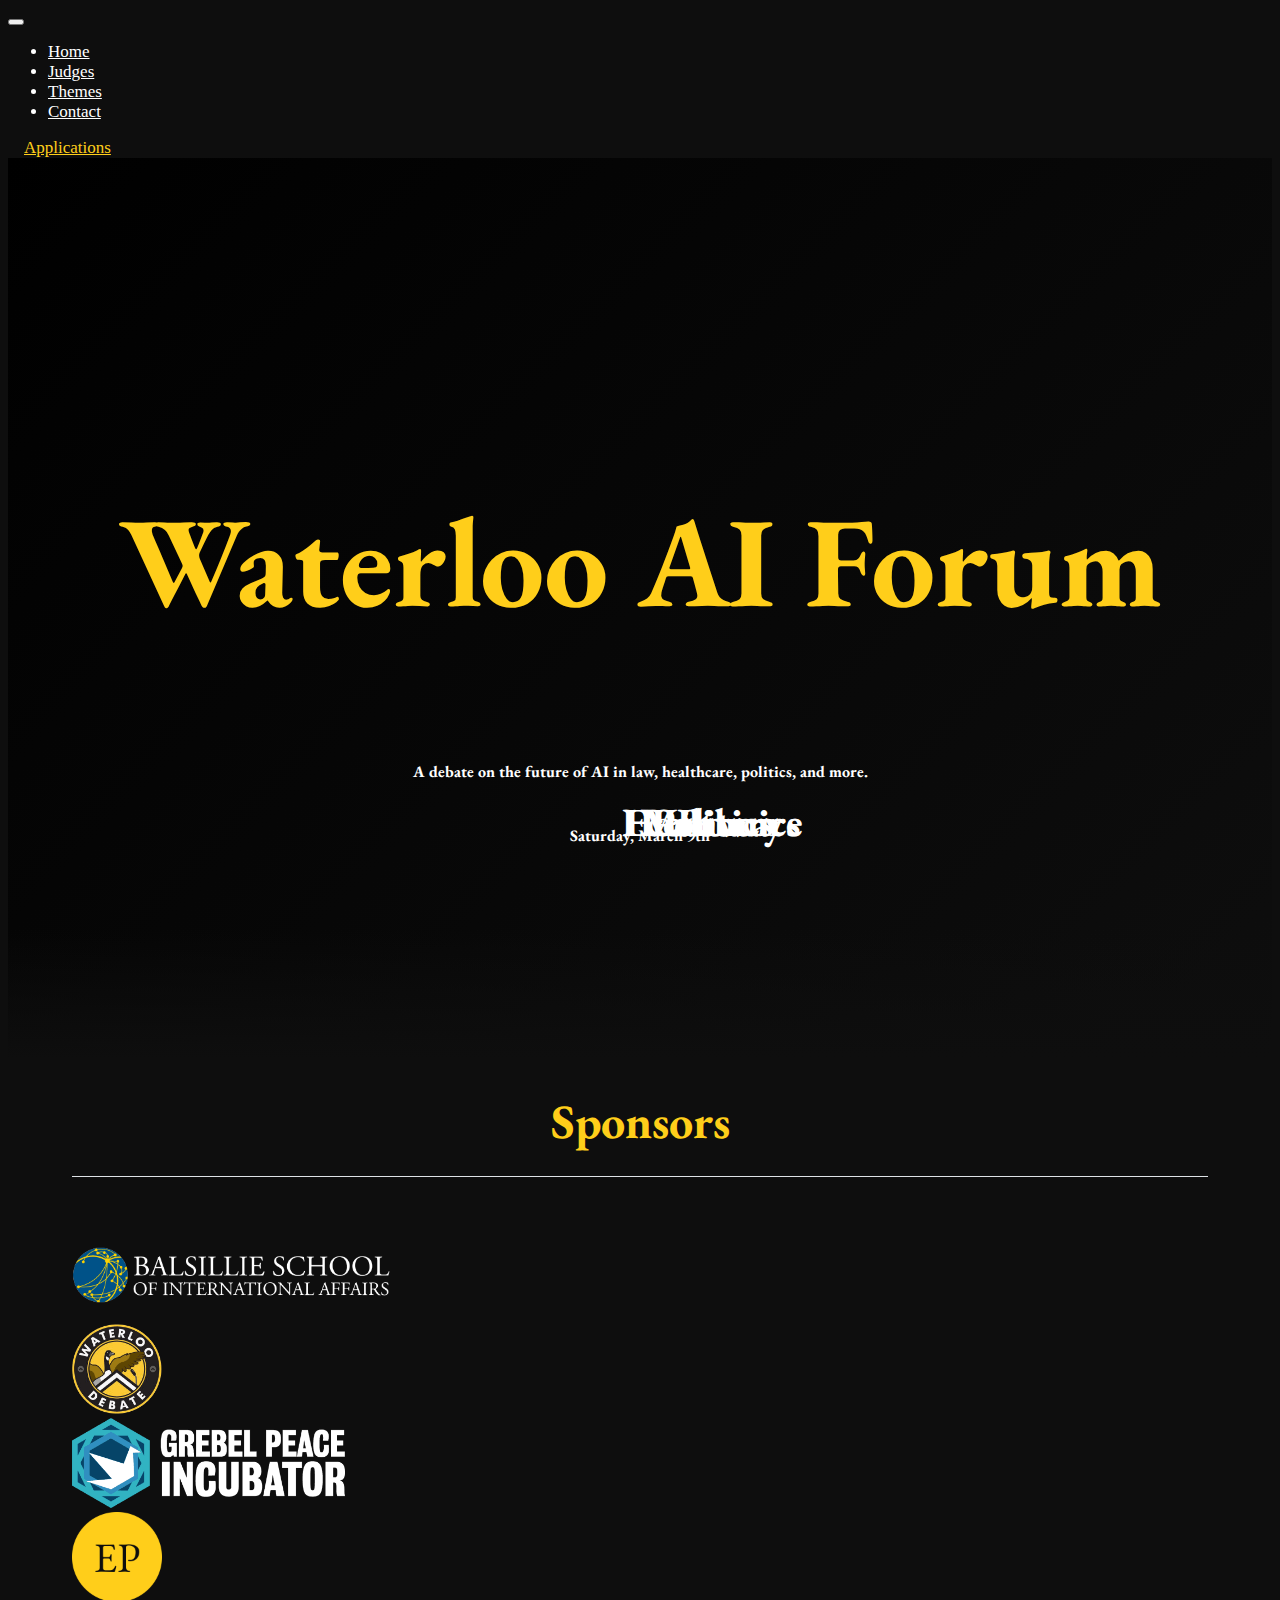
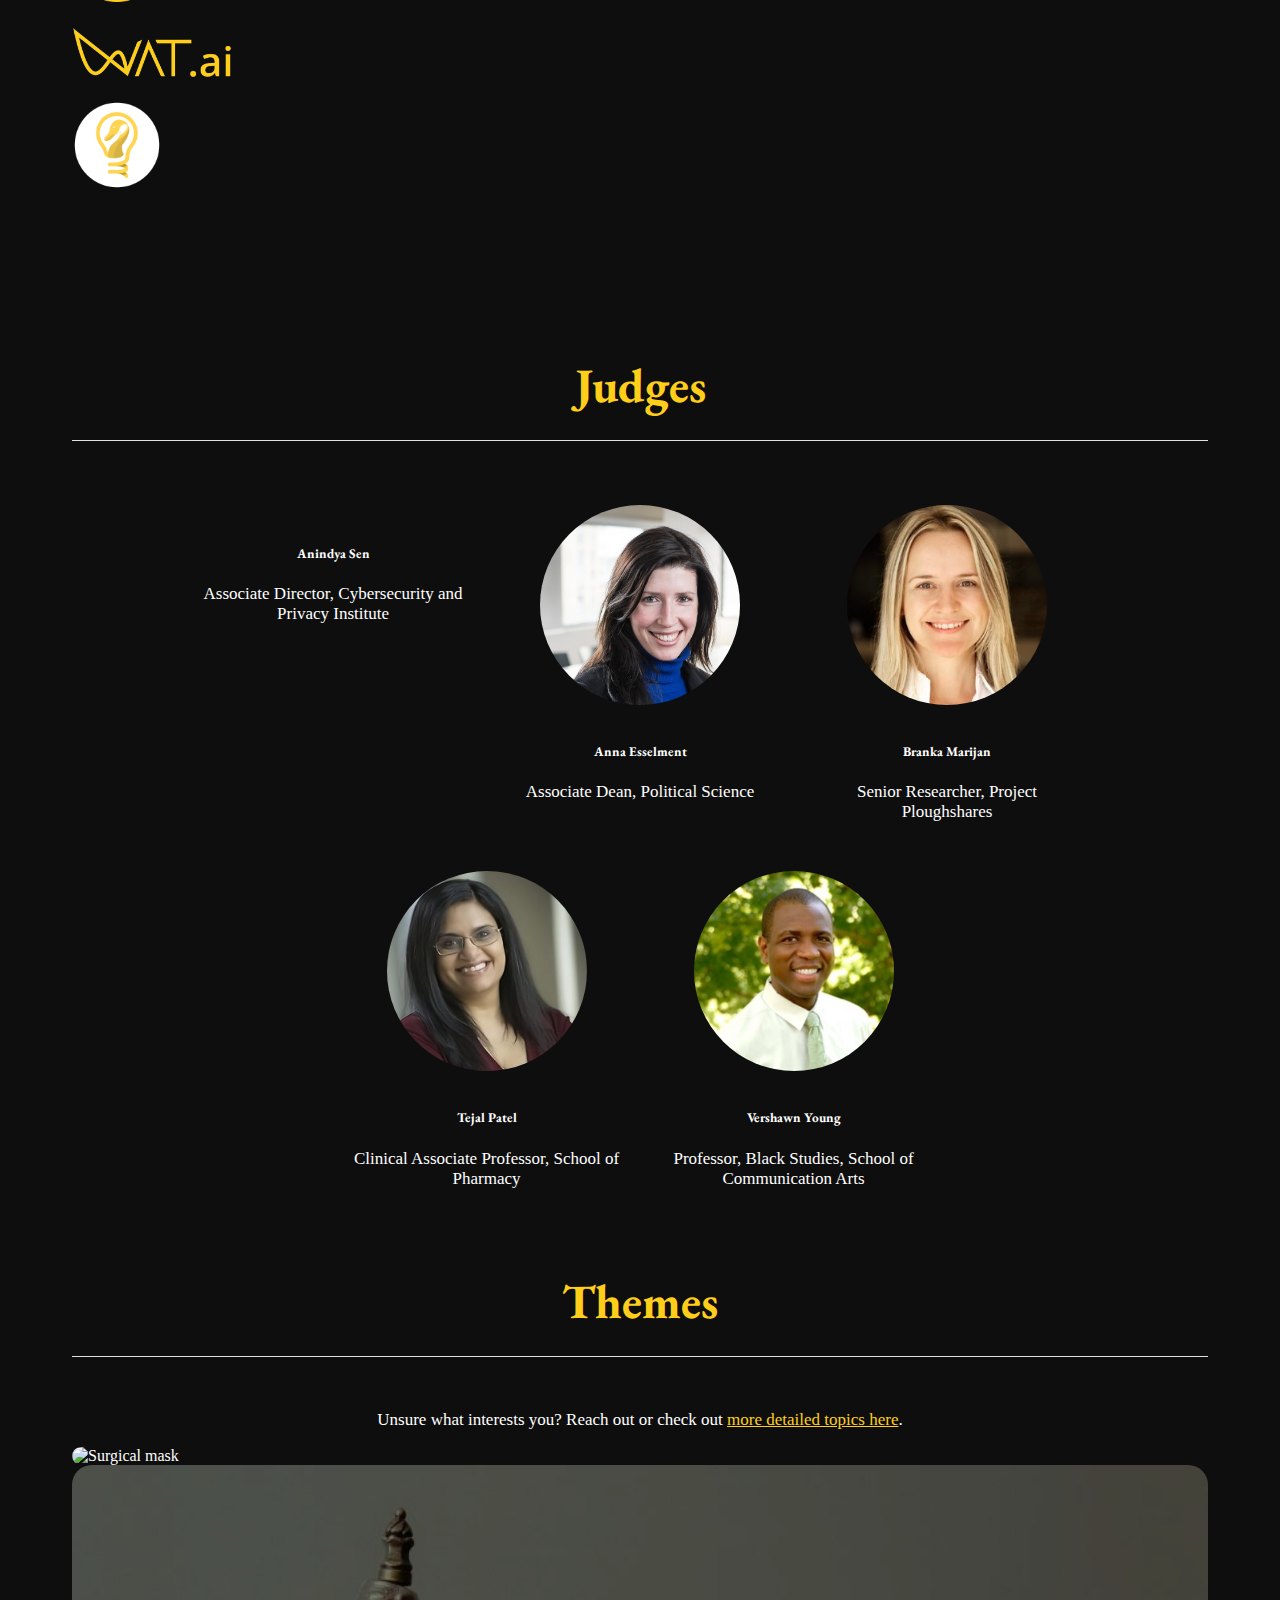
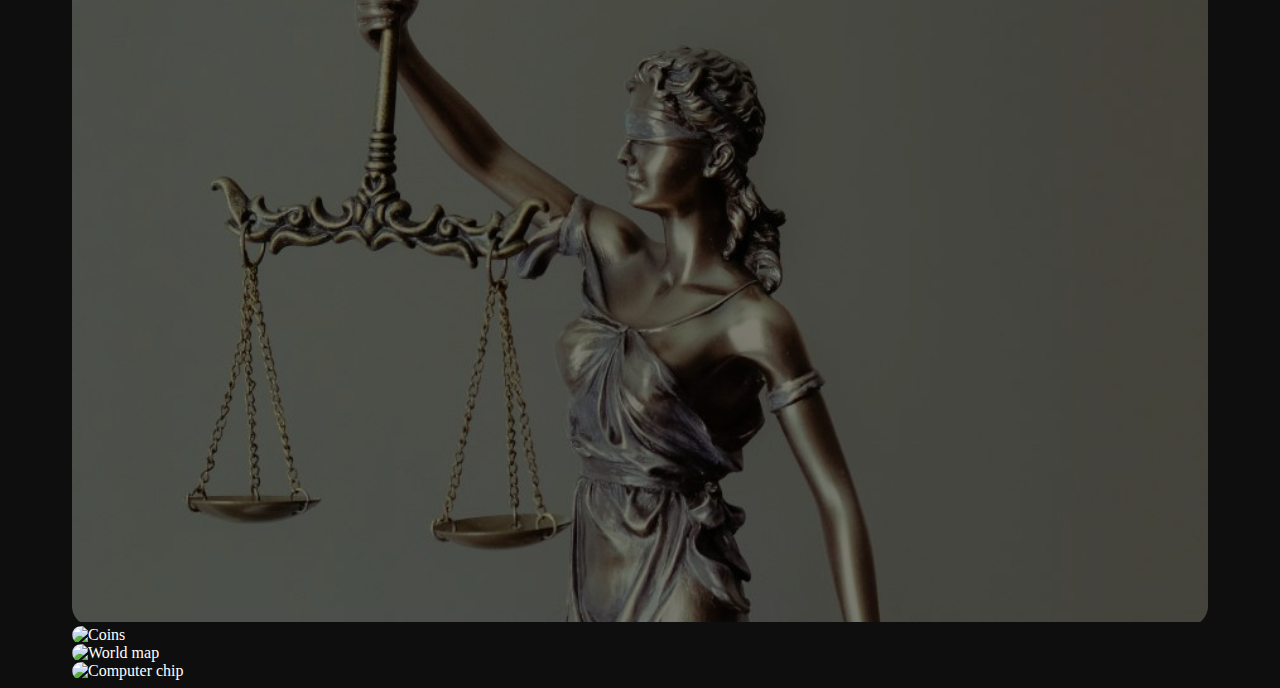
==== waterloo-ai-forum/index.html @ e2ead092 "Waterloo AI Forum description page" ====
<!DOCTYPE html>
<html lang="en">
<head>
    <!-- Meta tags for accessibility -->
    <meta charset="UTF-8">
    <meta name="viewport" content="width=device-width, initial-scale=1.0">

    <title>Waterloo AI Forum | Effective Policy</title>
    <link rel="icon" href="/assets/img/favicon.png" type="image/png">

    <!-- CSS Styling -->
    <link rel="stylesheet" href="https://fonts.googleapis.com/css?family=EB+Garamond">
    <link href="https://cdn.jsdelivr.net/npm/bootstrap@5.3.2/dist/css/bootstrap.min.css" rel="stylesheet" integrity="sha384-T3c6CoIi6uLrA9TneNEoa7RxnatzjcDSCmG1MXxSR1GAsXEV/Dwwykc2MPK8M2HN" crossorigin="anonymous">
    <link rel="stylesheet" href="/assets/css/index.css">

    <style>
      .sponsor-item img {
        height: 90px;
        margin-right: 2em;
      }

      section#themes div.card.card-cover {
          cursor: default;
      }
    </style>

</head>

<!-- Google tag (gtag.js) -->
<script async src="https://www.googletagmanager.com/gtag/js?id=G-XW4JV1M5RN"></script>
<script>
  window.dataLayer = window.dataLayer || [];
  function gtag(){dataLayer.push(arguments);}
  gtag('js', new Date());
  gtag('config', 'G-XW4JV1M5RN');
</script>

<body>
    <!-- Navigation bar -->
    <nav class="navbar fixed-top navbar-expand-md">
      <div class="container-fluid">
        <button class="navbar-toggler navbar-dark" type="button" data-bs-toggle="collapse" data-bs-target="#navbarSupportedContent" aria-controls="navbarSupportedContent" aria-expanded="false" aria-label="Toggle navigation">
          <span class="navbar-toggler-icon"></span>
        </button>
        
        <div class="collapse navbar-collapse" id="navbarSupportedContent">
          <ul class="navbar-nav me-auto mb-2 mb-lg-0">
            <li class="nav-item">
              <a class="nav-link active" aria-current="page" href="/">Home</a>
            </li>
            <li class="nav-item">
              <a class="nav-link active" aria-current="page" href="#judges">Judges</a>
            </li>
            <li class="nav-item">
              <a class="nav-link" href="#themes">Themes</a>
            </li>
            <li class="nav-item">
              <a class="nav-link" href="index.html#contact">Contact</a>
            </li>
          </ul>
        </div>

        <div class="d-flex cta-button">
          <a href="https://airtable.com/appXEmxfJCv07xcim/shrdldCR9YzgxD0No" target="_blank" class="btn btn-accent-custom">Applications</a>
        </div>
      </div>
    </nav>

    <section id="splash">
        <div class="container-fluid" style="flex-direction:column;">
          <h1 style="margin-top:1em;">Waterloo AI Forum</h1>
          <h4>A debate on the future of AI in law, healthcare, politics, and more.</h4>
          <h4>Saturday, March 9th</h4>
        </div>                        
    </section>

    <section id="sponsors" style="margin-bottom:10em;">
      <div class="container-fluid d-flex flex-column">
        <h1>Sponsors</h1>
        <div class="d-flex flex-wrap justify-content-center">
          <div class="sponsor-item">
            <img src="img/balsillieschool.png" alt="Balsillie School of International Affairs">
          </div>

          <div class="sponsor-item">
            <img src="img/wdebate.png" alt="Waterloo Debate">
          </div>

          <div class="sponsor-item">
            <img src="img/grebelpeaceincubator.png" alt="Grebel Peace Incubator">
          </div>

          <div class="sponsor-item">
            <img src="img/effectivepolicy.png" alt="Effective Policy">
          </div>

          <div class="sponsor-item">
            <img src="img/watai.png" alt="WAT.ai">
          </div>

          <div class="sponsor-item">
            <img src="img/uwea.png" alt="UWEA Club">
          </div>
        </div>
    </section>

    <section id="judges" class="">
      <div class="container-fluid">
        <h1>Judges</h1>
        <div id="person-grid" class="container-fluid d-flex">
            <div class="person-item">
              <img src="/assets/img/mentors/anindyasen.jpg" alt="">
              <h5>Anindya Sen</h5>
              <p>Associate Director, Cybersecurity and Privacy Institute</p>
            </div>

          <div class="person-item">
            <img src="img/judges/annaesselment.jpg" alt="">
            <h5>Anna Esselment</h5>
            <p>Associate Dean, Political Science</p>
          </div>

          <div class="person-item">
            <img src="img/judges/brankamarijan.jpg" alt="">
            <h5>Branka Marijan</h5>
            <p>Senior Researcher, Project Ploughshares</p>
          </div>

          <div class="person-item">
            <img src="img/judges/tejalpatel.jpeg" alt="">
            <h5>Tejal Patel</h5>
            <p>Clinical Associate Professor, School of Pharmacy</p>
          </div>

          <div class="person-item">
            <img src="img/judges/vershawnyoung.jpg" alt="">
            <h5>Vershawn Young</h5>
            <p>Professor, Black Studies, School of Communication Arts</p>
          </div>
        </div>
      </div>
    </section>

    <section id="themes" class="">
      <div class="container-fluid" id="custom-cards">
        <h1 class="pb-2">Themes</h1>

        <p>Unsure what interests you? Reach out or check out 
          <a 
          href="https://docs.google.com/presentation/d/1o6hSObUUnHyAw0s6nTm0EgA6_JbstrCrFNmMv2gGFLk/edit#slide=id.g269aba1a99b_0_34" 
          target="_blank">more detailed topics here</a>.
        </p>
    
        <!-- Modals -->
        <div class="row row-cols-1 row-cols-lg-3 g-4 py-5">
          <!-- Modal buttons -->
          <div class="col" data-bs-toggle="modal" >
            <div class="card card-cover">
              <img src="/assets/img/work/healthcare.jpg" alt="Surgical mask" />
              <div class="subtitle">
                <h3 class="">Healthcare</h3>
              </div>
            </div>
          </div>
    
          <div class="col" data-bs-toggle="modal">
            <div class="card card-cover">
              <img src="/assets/img/work/legal.jpg" alt="Blind justice" style="filter: brightness(0.5);" />
              <div class="subtitle">
                <h3 class="">Law</h3>
              </div>
            </div>
          </div>

          <div class="col" data-bs-toggle="modal">
            <div class="card card-cover">
              <img src="/assets/img/work/economy.jpg" alt="Coins" />
              <div class="subtitle">
                <h3 class="">Economics</h3>
              </div>
            </div>
          </div>

          <div class="col" data-bs-toggle="modal">
            <div class="card card-cover">
              <img src="/assets/img/work/law.jpg" alt="World map" />
              <div class="subtitle">
                <h3 class="">Politics</h3>
              </div>
            </div>
          </div>

          <div class="col">
            <div class="card card-cover">
              <img src="/assets/img/work/technology.jpg" alt="Computer chip" />
              <div class="subtitle">
                <h3 class="">Military</h3>
              </div>
            </div>
          </div>

        </div>
      </div>
    </section>

    
    <!-- Custom scripts -->
    <script src="https://cdn.jsdelivr.net/npm/bootstrap@5.3.2/dist/js/bootstrap.bundle.min.js" integrity="sha384-C6RzsynM9kWDrMNeT87bh95OGNyZPhcTNXj1NW7RuBCsyN/o0jlpcV8Qyq46cDfL" crossorigin="anonymous"></script>
    <script src="/assets/js/index.js"></script>
</body>
</html>
---- assets/css/index.css ----
/* ==== GENERAL ==== */

p, li, a, span {
    font-size: 17px;
}

p {
    text-align: center;
}

h1, h2, h3, a, accent {
    color: #FFCE1A;
}

h1 {
    font-size: 3em;
    padding-bottom: 0.5em;
    margin-bottom: 1.1em;
    border-bottom: rgb(222, 226, 230) solid 1px;
}

h1, h2, h3, h4, h5, h6 {
    font-family: 'EB Garamond', 'Times New Roman', Times, serif;
    text-align: center;
}

body {
    background-color: #0e0e0e;
    color: white;
}

section>.container-fluid {
    padding-left: 4em;
    padding-right: 4em;
}

.btn.btn-accent-custom {
    color: #FFCE1A;
    border-color: #FFCE1A;
    transition: 0.3s
}

.btn.btn-accent-custom:hover, .btn.btn-accent-custom:focus {
    background-color: #FFCE1A;
    color: black;
}

/* ==== SECTIONS ==== */

section#splash {
    background: linear-gradient(135deg, #000, #070707, #0e0e0e);
}

#splash .container-fluid h1 {
    font-family: 'EB Garamond', 'Times New Roman', Times, serif;
    font-size: 8em;
    border-bottom: none;
    margin-bottom: 0.25em;
}

#splash .container-fluid {
    text-align: center;
    height: 100vh;
    display: flex;
    justify-content: center;
    align-items: center;
    background: linear-gradient(180deg, transparent, transparent, transparent, transparent, transparent, transparent, transparent, #0e0e0e);
}

section#about {
    padding-top: 5em;
    padding-bottom: 8em;
}

section#contributors {
    background: linear-gradient(-45deg, #000, #070707, #0e0e0e);
}

#contributors>.container-fluid {
    padding-top: 3em;
    padding-bottom: 7em;
    background: linear-gradient(0deg, #0e0e0e, transparent, transparent, transparent, transparent, transparent, transparent, #0e0e0e);
}

section#work>.container-fluid {
    padding-top: 4em;
    padding-bottom: 4em;
    background: linear-gradient(0deg, #0e0e0e, transparent, transparent, transparent, transparent, transparent, transparent);
}

section#contact {
    background: linear-gradient(-45deg, #000, #070707, #0e0e0e);
}

section#contact>.container-fluid {
    padding-top: 4em;
    padding-bottom: 4em;
    background: linear-gradient(0deg, #0e0e0e, transparent, transparent, transparent, transparent, transparent, transparent, #0e0e0e);
}

/* ==== NAVBAR ==== */

nav.nav-scroll-bg {
    background-color: black;
}

nav.navbar .navbar-collapse ul.navbar-nav li.nav-item a {
    color: white;
}

a.navbar-brand.custom-brand {
    color: #FFCE1A;
    font-family: 'EB Garamond', 'Times New Roman', Times, serif;
    margin-left: 1em;
    align-self: center;
}

nav a.navbar-brand.custom-brand.nav-img {
    margin-right: 1em;
    margin-left: 0.5em;
}

nav a.navbar-brand.custom-brand.nav-img img {
    width: 22px;
    margin-top: -3px;
}

nav.navbar div.container-fluid div.cta-button  {
    margin-left: 1em;    
}


/* ==== PERSON GALLERY ==== */ 
div#person-grid {
    margin-top: 4em;
    display: flex;
    flex-wrap: wrap;
    justify-content: center;
}

.person-item {
    text-align: center;
    margin-left: 1em;
    margin-right: 1em;
    margin-bottom: 2em;
    width: 275px;
}

.person-item img {
    margin-bottom: 12px;
    max-width: 200px;
    border-radius: 100px;
}

/* ==== WORK ==== */ 
.card.card-cover h3 {
    font-weight: bold;
    color: white;
    font-size: 2.5em;
}

.card.card-cover>img {
    width: 100%;
}

.card.card-cover {
    transition: 0.3s;
    overflow: hidden;
    border-radius: 20px;
    border: none;
}

.card.card-cover .subtitle {
    position: absolute;
    bottom: 12px;
    text-align: center;
    width: 100%;
}

.card.card-cover:hover {
    cursor: pointer;
    filter: brightness(0.7);
}

/* ===== CONTACT ===== */

div.contact-form input:not([type="submit"]), div.contact-form textarea {
    background-color: #111;
    color: white;
    border: none;
    border-bottom: solid #FFCE1A;
    margin: 12px 0px;
    text-align: center;
    padding: 9px;
}

div.contact-form input::placeholder, div.contact-form textarea::placeholder {
    color: white;
    opacity: 1; /* Firefox */
}
  
div.contact-form input::-ms-input-placeholder, 
div.contact-form textarea::-ms-input-placeholder { /* Edge 12 -18 */
    color: white;
}

div.contact-form input[type="submit"] {
    width: 100%;
}

div.contact-form textarea:focus, div.contact-form input:not([type="submit"]):focus {
    background-color: #111;
    color: white;
    border: solid #FFCE1A;
    outline-width: 0px;
}

/* ====== MOBILE ======= */ 
@media only screen and (max-width: 767px) {
    #splash>.container-fluid>h1 {
        font-size: 5.5em;
    }

    ul.navbar-nav {
        margin-left: 1.1em;
    }

    nav.navbar div.container-fluid div.cta-button {
        margin-left: 1.1em;
    }

    section#about div.row>div {
        margin-bottom: 4em;
    }

    section p, section h1, section h2, section h3, section h4, section h5, section h6 {
        text-align: center;
    }

    .navbar>.container, .navbar>.container-fluid, .navbar>.container-lg, .navbar>.container-md, .navbar>.container-sm, .navbar>.container-xl, .navbar>.container-xxl {
        justify-content: center;
    }

    a.nav-link {
        text-align: center;
    }
}

/* ======== About ======== */ 
#about .descriptions {
    display: flex;
    justify-content: center;
    flex-wrap: wrap;
    margin-top: 5em;
}

#about .descriptions>.description-item {
    text-align: center;
    max-width: 386px;
    margin-left: 30px;
    margin-right: 30px;
    margin-bottom: 50px;
}

#about img.description-icon {
    max-width: 100px;
    margin-bottom: 15px;
}
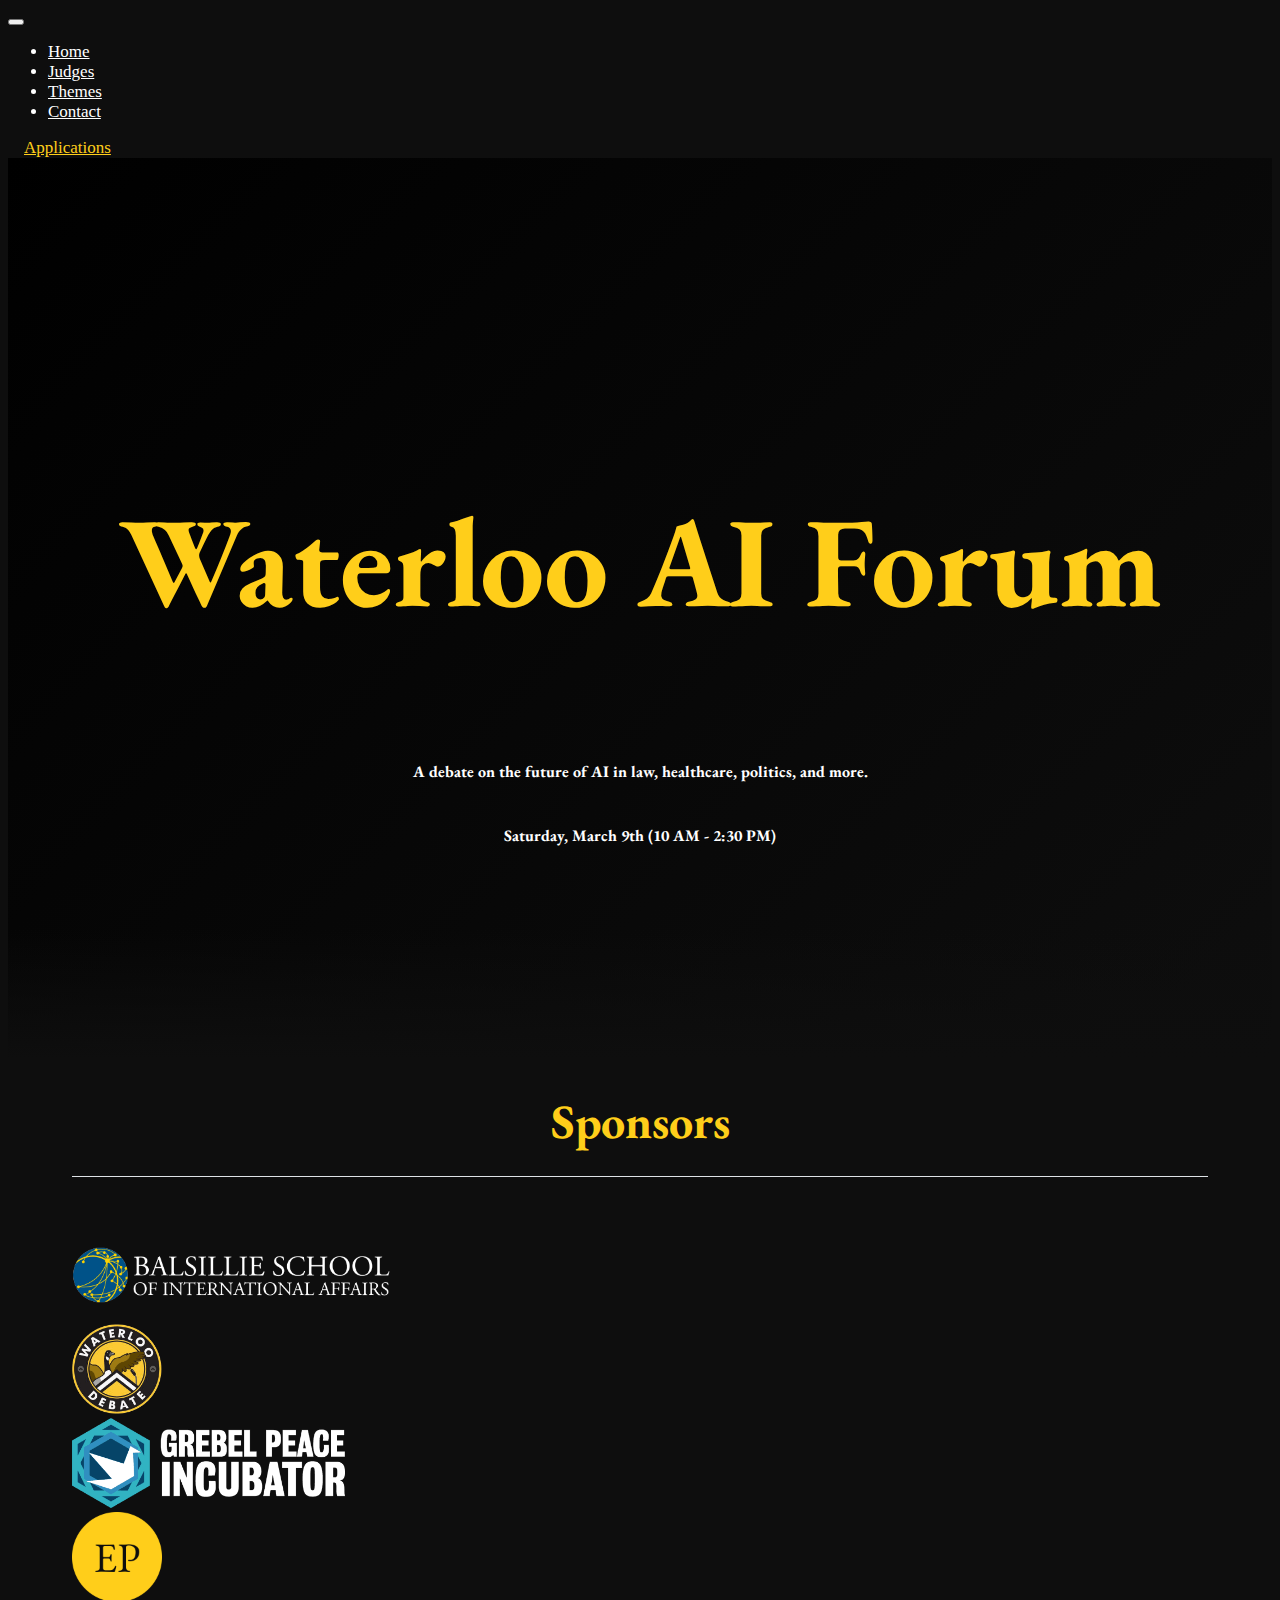
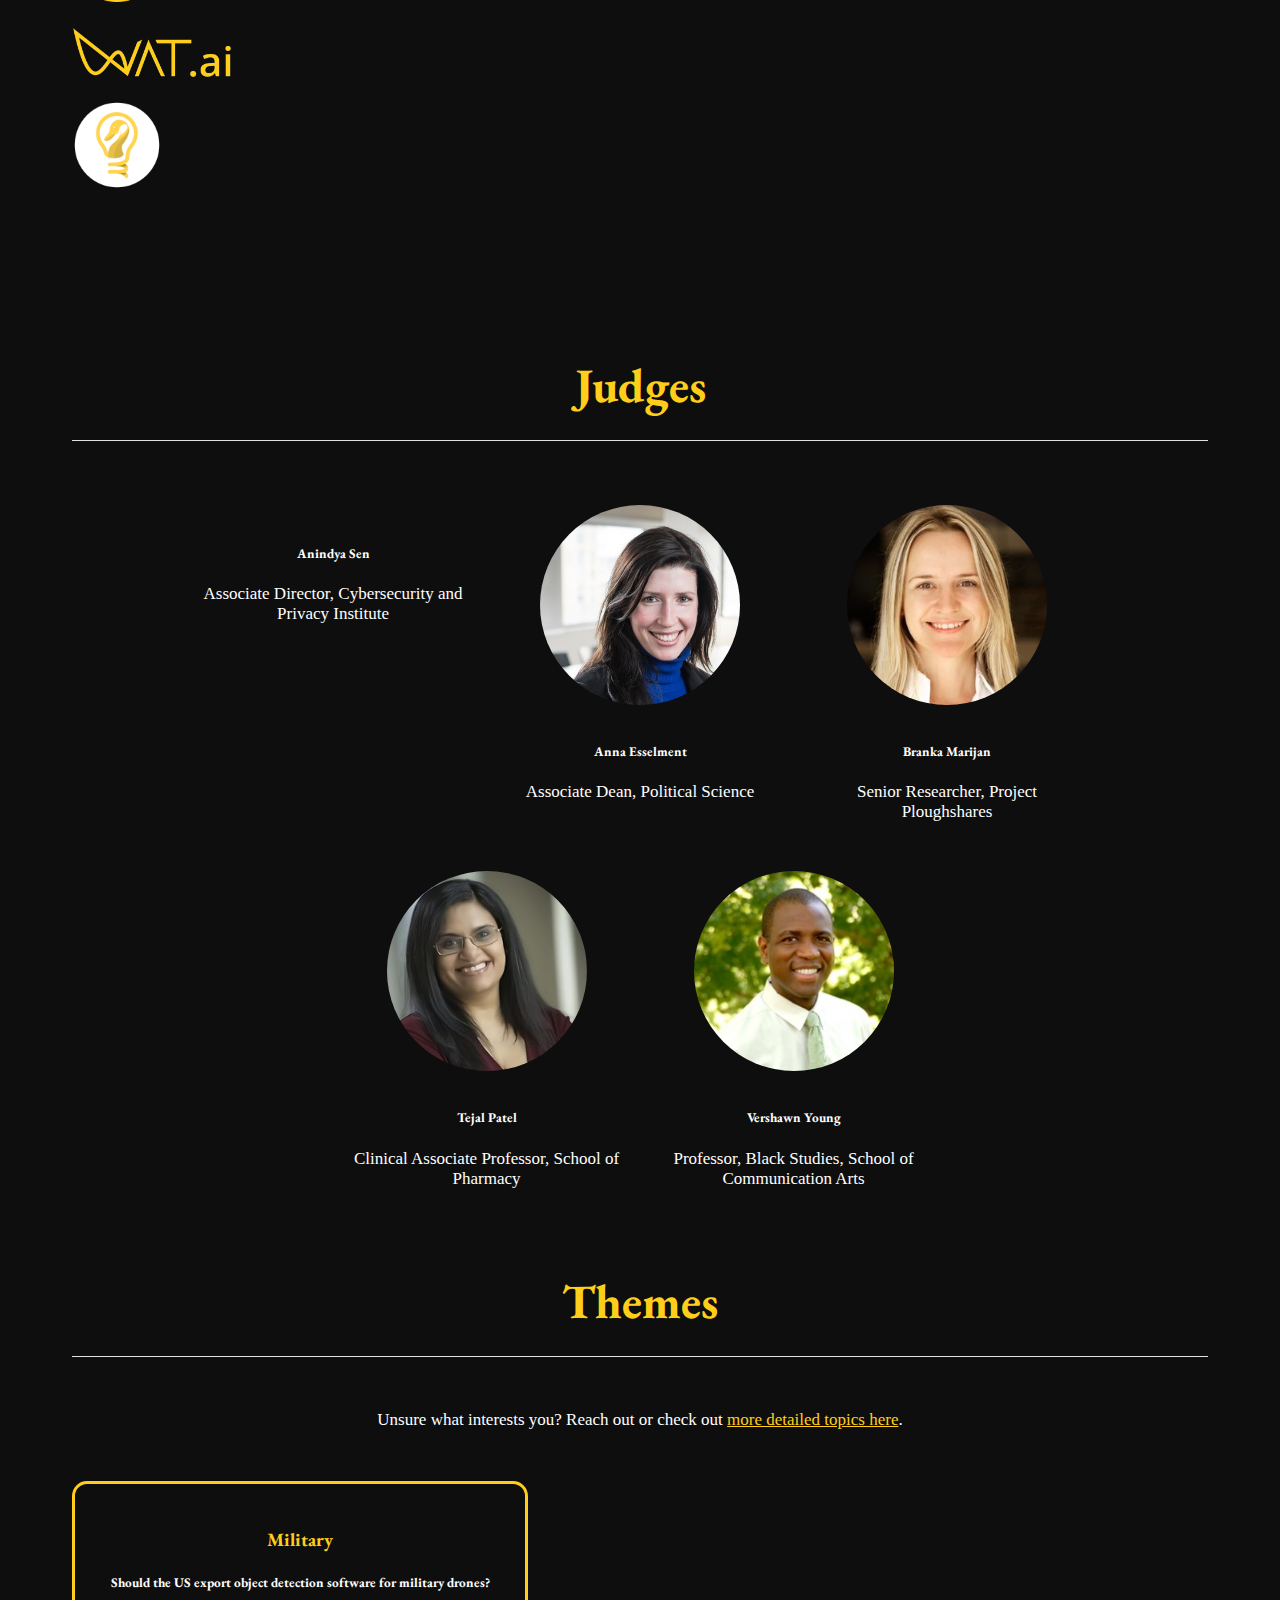
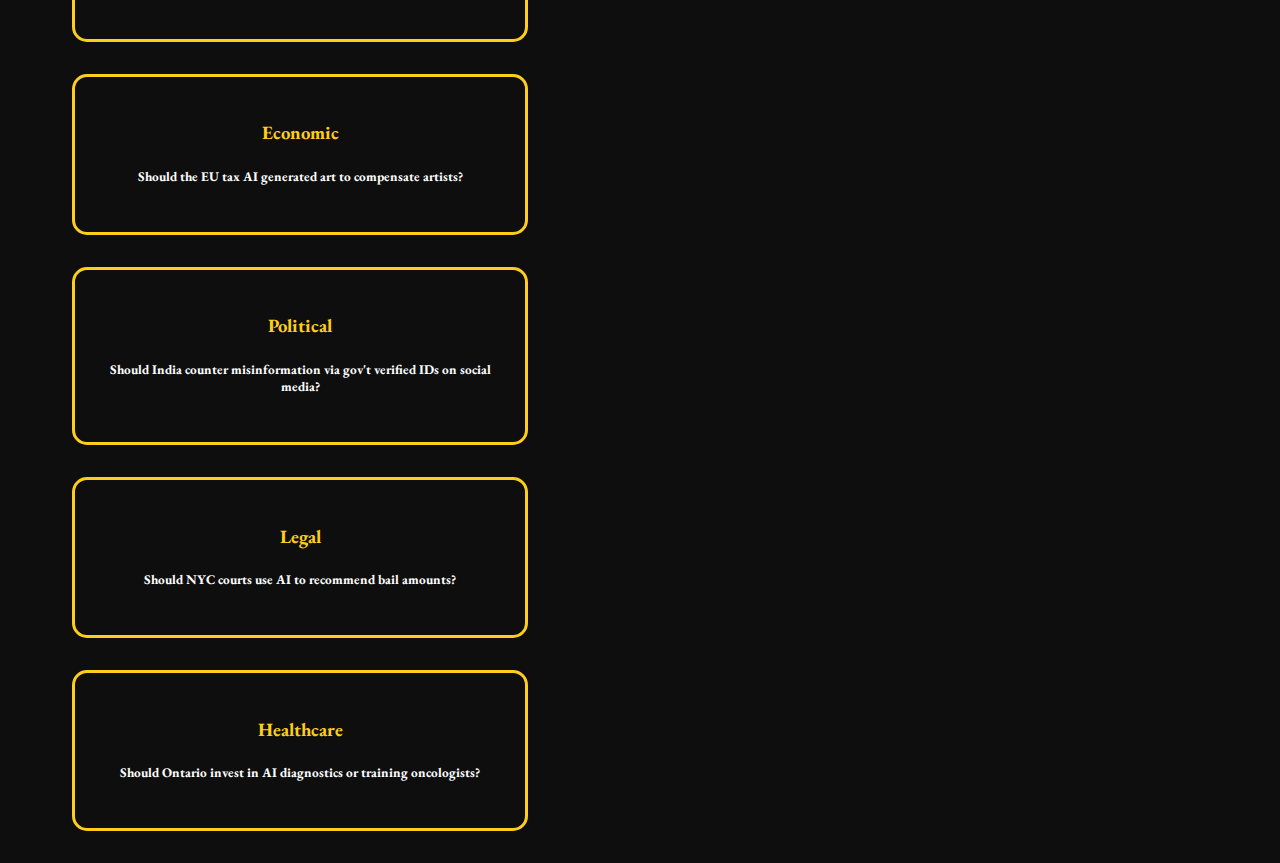
==== commit 17764969: "Added debate motions" ====
--- a/waterloo-ai-forum/index.html
+++ b/waterloo-ai-forum/index.html
@@ -21,6 +21,15 @@
 
       section#themes div.card.card-cover {
           cursor: default;
+      }
+
+      .debate-theme {
+          border: solid 3px #FFCE1A;
+          border-radius: 15px;
+          margin-right: 1em;
+          max-width: 400px;
+          margin-bottom: 2em;
+          padding: 25px;
       }
     </style>
 
@@ -70,7 +79,7 @@
         <div class="container-fluid" style="flex-direction:column;">
           <h1 style="margin-top:1em;">Waterloo AI Forum</h1>
           <h4>A debate on the future of AI in law, healthcare, politics, and more.</h4>
-          <h4>Saturday, March 9th</h4>
+          <h4>Saturday, March 9th (10 AM - 2:30 PM)</h4>
         </div>                        
     </section>
 
@@ -104,7 +113,7 @@
         </div>
     </section>
 
-    <section id="judges" class="">
+    <section id="judges" class="mb-5">
       <div class="container-fluid">
         <h1>Judges</h1>
         <div id="person-grid" class="container-fluid d-flex">
@@ -141,62 +150,41 @@
       </div>
     </section>
 
-    <section id="themes" class="">
+    <section id="themes" class="mt-5">
       <div class="container-fluid" id="custom-cards">
         <h1 class="pb-2">Themes</h1>
 
-        <p>Unsure what interests you? Reach out or check out 
+        <p style="margin-bottom: 3em;">Unsure what interests you? Reach out or check out 
           <a 
           href="https://docs.google.com/presentation/d/1o6hSObUUnHyAw0s6nTm0EgA6_JbstrCrFNmMv2gGFLk/edit#slide=id.g269aba1a99b_0_34" 
           target="_blank">more detailed topics here</a>.
         </p>
     
         <!-- Modals -->
-        <div class="row row-cols-1 row-cols-lg-3 g-4 py-5">
-          <!-- Modal buttons -->
-          <div class="col" data-bs-toggle="modal" >
-            <div class="card card-cover">
-              <img src="/assets/img/work/healthcare.jpg" alt="Surgical mask" />
-              <div class="subtitle">
-                <h3 class="">Healthcare</h3>
-              </div>
-            </div>
-          </div>
-    
-          <div class="col" data-bs-toggle="modal">
-            <div class="card card-cover">
-              <img src="/assets/img/work/legal.jpg" alt="Blind justice" style="filter: brightness(0.5);" />
-              <div class="subtitle">
-                <h3 class="">Law</h3>
-              </div>
-            </div>
+        <div class="d-flex flex-wrap justify-content-center mb-5">
+          <div class="debate-theme">
+            <h3>Military</h3>
+            <h5>Should the US export object detection software for military drones?</h5>
           </div>
 
-          <div class="col" data-bs-toggle="modal">
-            <div class="card card-cover">
-              <img src="/assets/img/work/economy.jpg" alt="Coins" />
-              <div class="subtitle">
-                <h3 class="">Economics</h3>
-              </div>
-            </div>
+          <div class="debate-theme">
+            <h3>Economic</h3>
+            <h5>Should the EU tax AI generated art to compensate artists?</h5>
           </div>
 
-          <div class="col" data-bs-toggle="modal">
-            <div class="card card-cover">
-              <img src="/assets/img/work/law.jpg" alt="World map" />
-              <div class="subtitle">
-                <h3 class="">Politics</h3>
-              </div>
-            </div>
+          <div class="debate-theme">
+            <h3>Political</h3>
+            <h5>Should India counter misinformation via gov't verified IDs on social media?</h5>
           </div>
-
-          <div class="col">
-            <div class="card card-cover">
-              <img src="/assets/img/work/technology.jpg" alt="Computer chip" />
-              <div class="subtitle">
-                <h3 class="">Military</h3>
-              </div>
-            </div>
+          
+          <div class="debate-theme">
+            <h3>Legal</h3>
+            <h5>Should NYC courts use AI to recommend bail amounts?</h5>
+          </div>
+          
+          <div class="debate-theme">
+            <h3>Healthcare</h3>
+            <h5>Should Ontario invest in AI diagnostics or training oncologists?</h5>
           </div>
 
         </div>
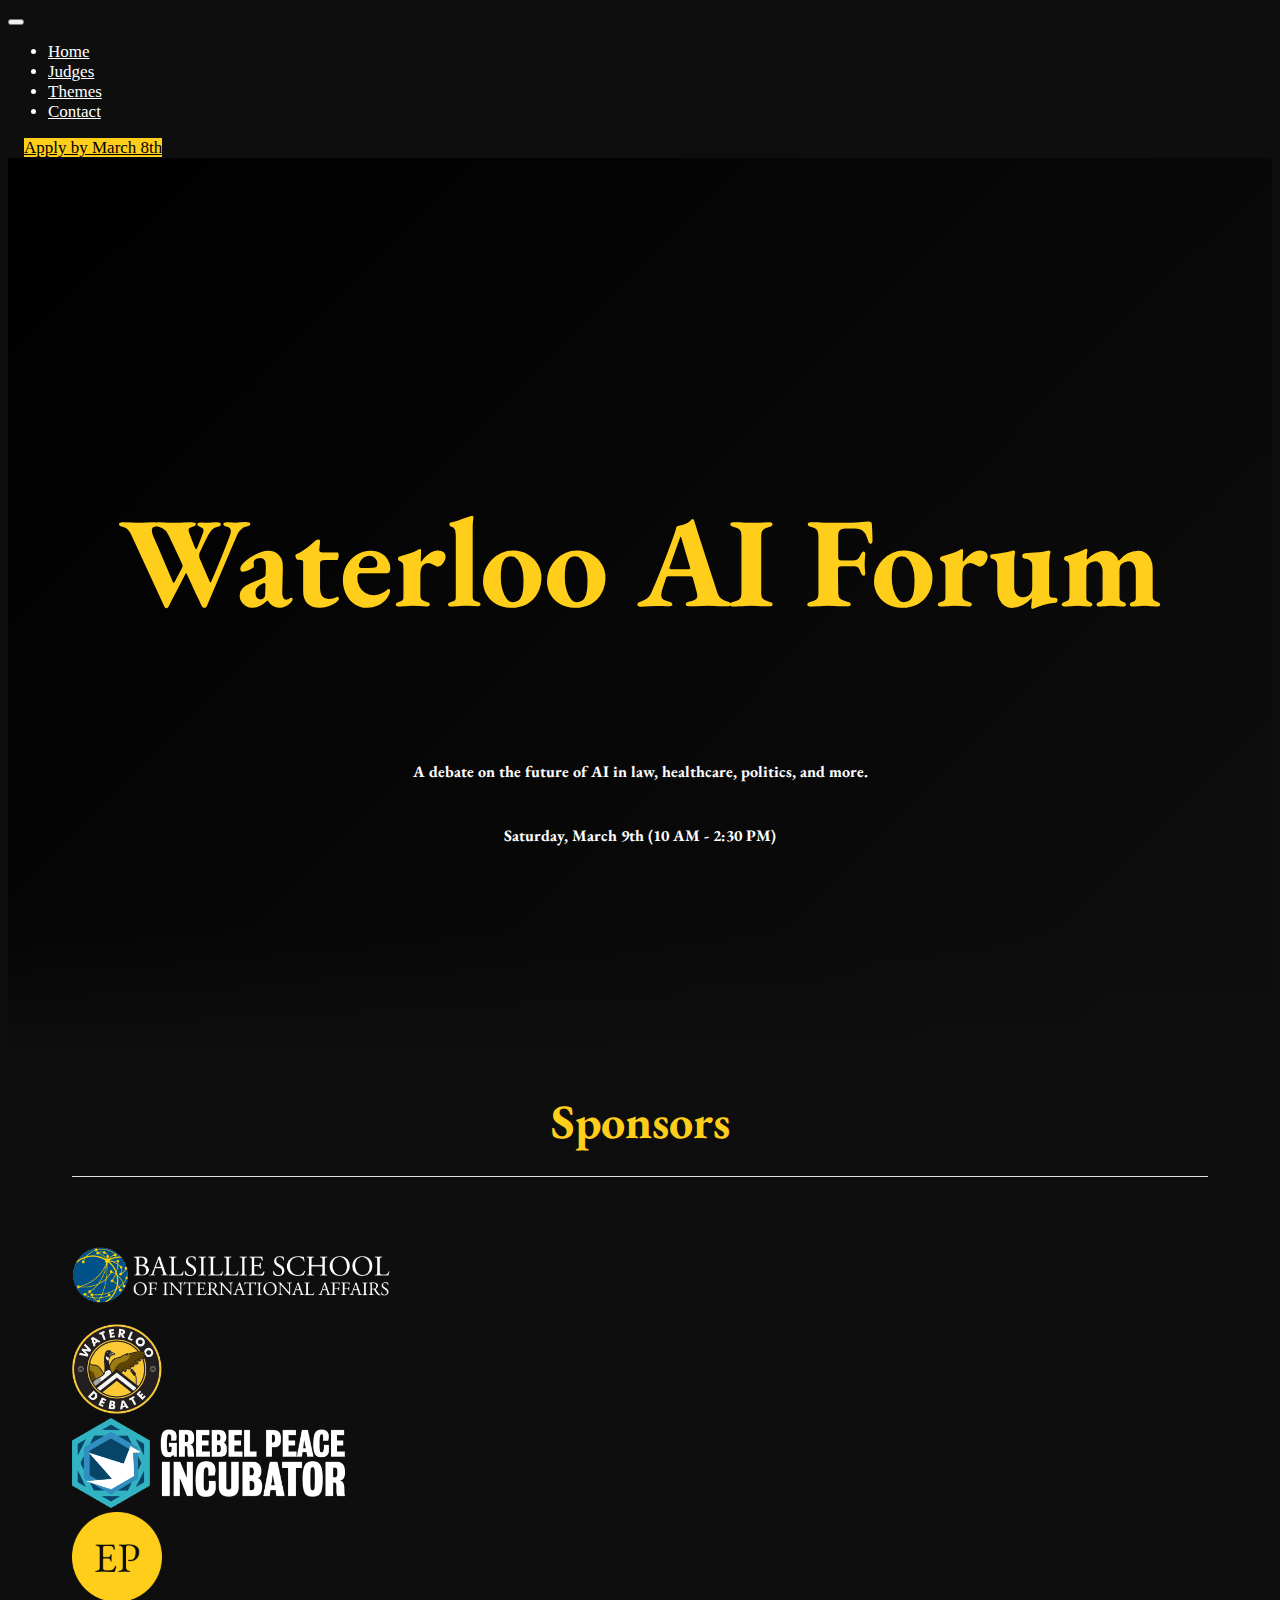
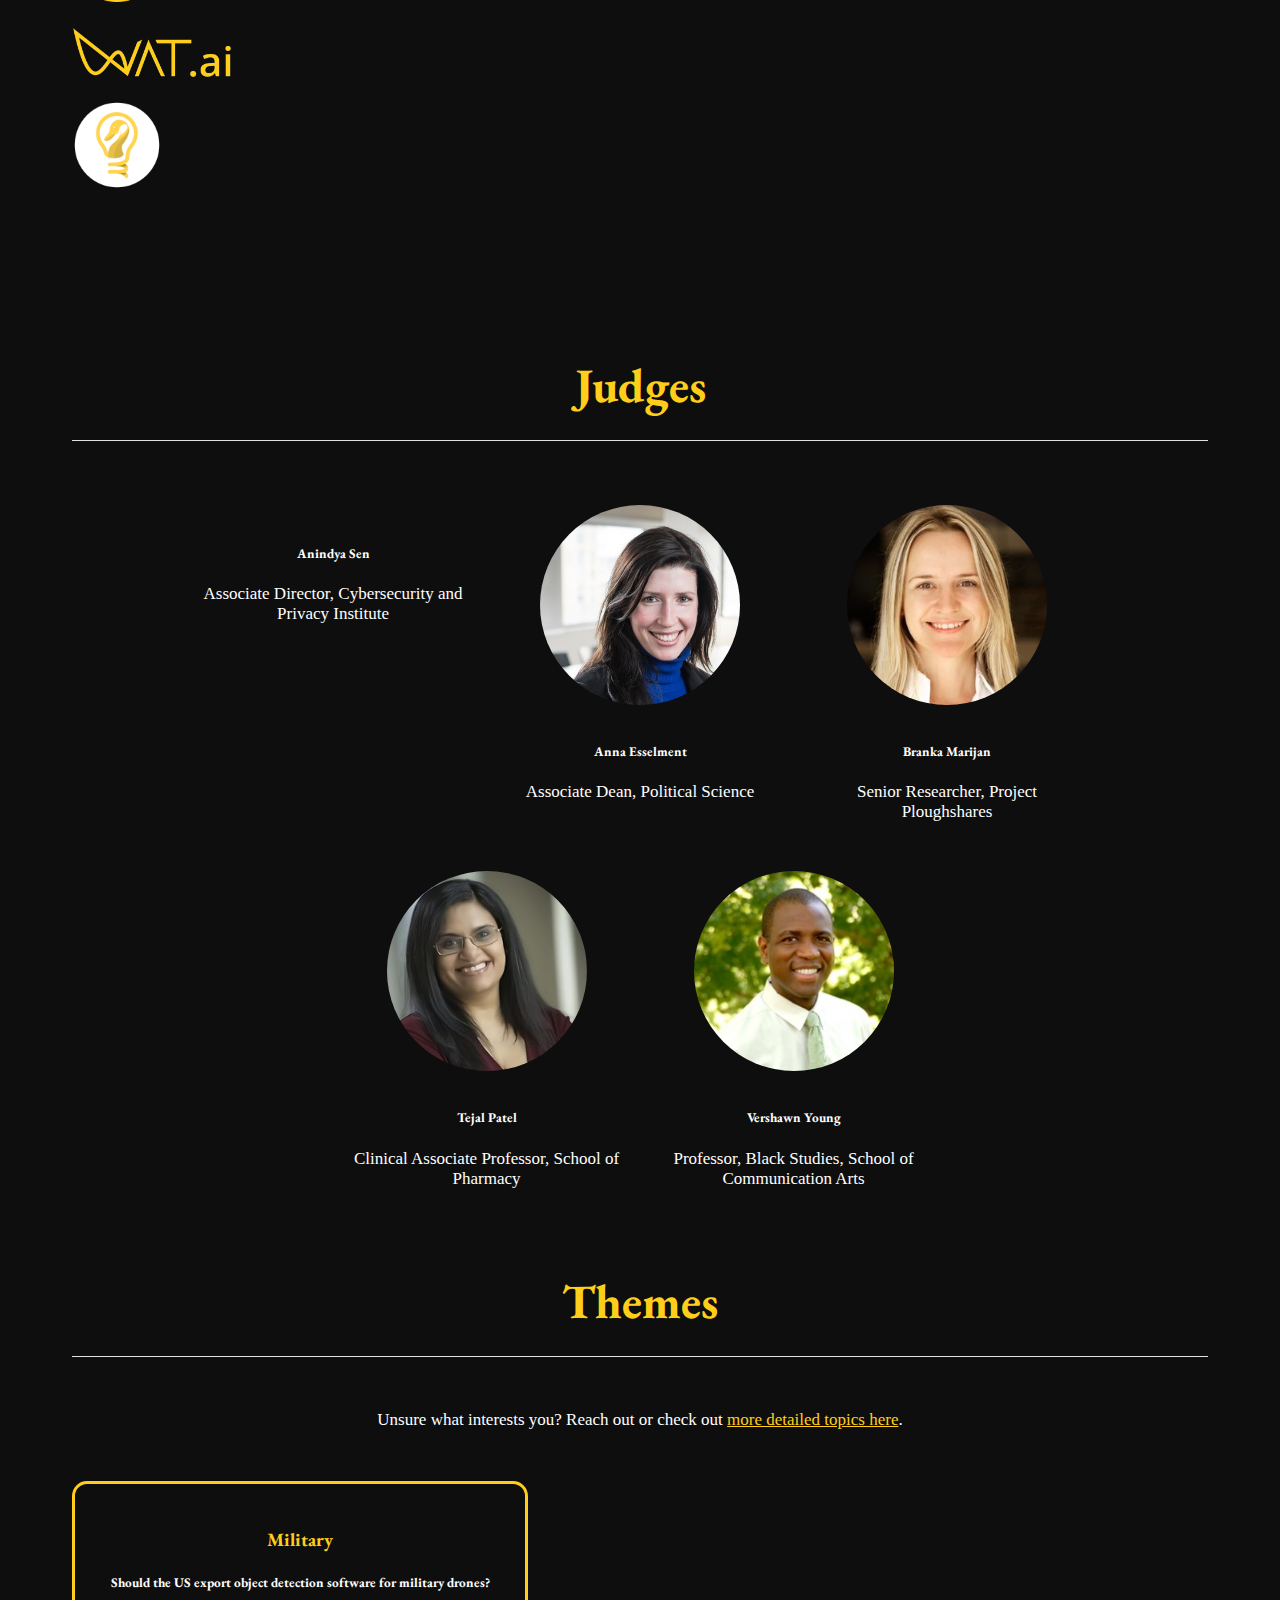
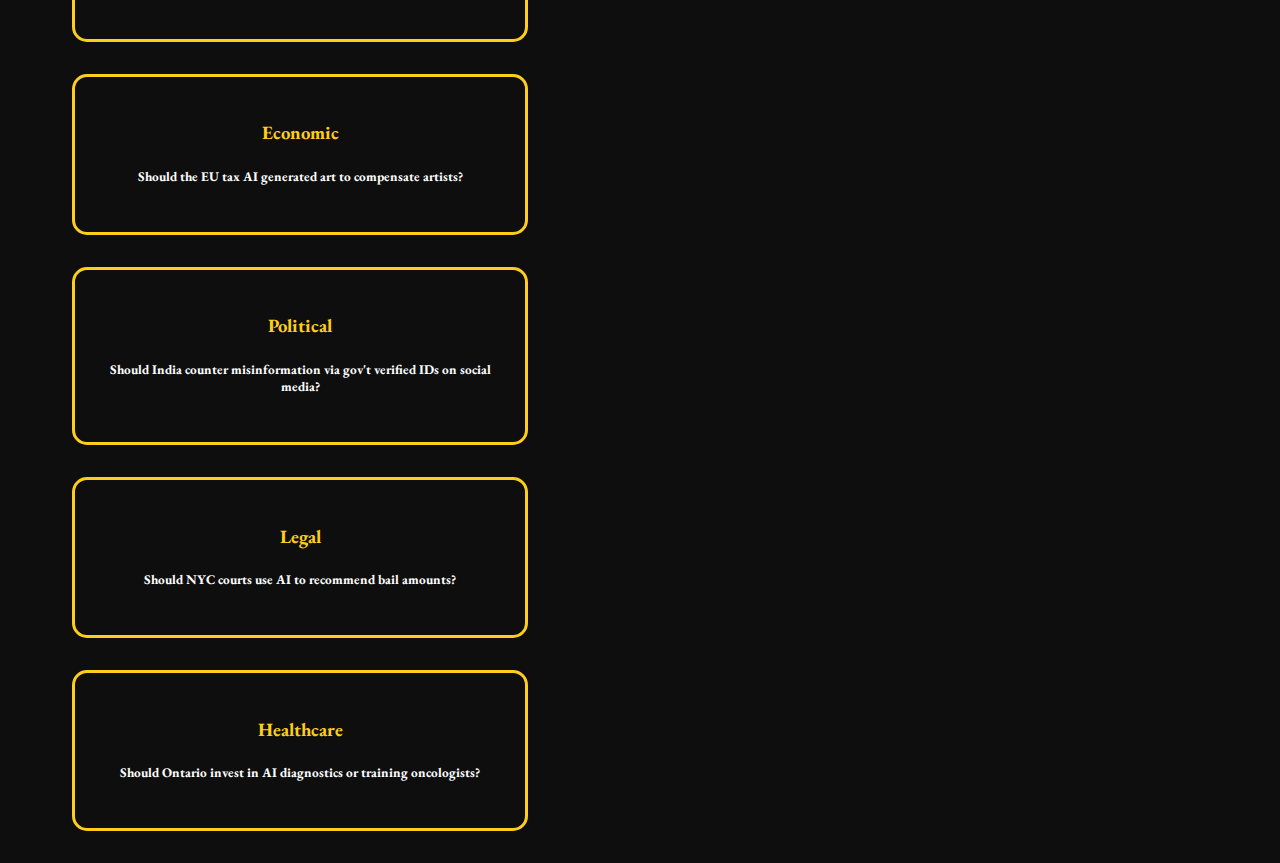
==== commit ffb66dc2: "updated applications deadline" ====
--- a/waterloo-ai-forum/index.html
+++ b/waterloo-ai-forum/index.html
@@ -70,7 +70,7 @@
         </div>
 
         <div class="d-flex cta-button">
-          <a href="https://airtable.com/appXEmxfJCv07xcim/shrdldCR9YzgxD0No" target="_blank" class="btn btn-accent-custom">Applications</a>
+          <a href="https://airtable.com/appXEmxfJCv07xcim/shrdldCR9YzgxD0No" target="_blank" class="btn btn-accent-custom">Apply by March 8th</a>
         </div>
       </div>
     </nav>
--- a/assets/css/index.css
+++ b/assets/css/index.css
@@ -35,14 +35,15 @@
 }
 
 .btn.btn-accent-custom {
-    color: #FFCE1A;
+    background-color: #FFCE1A;
+    color: black;
     border-color: #FFCE1A;
     transition: 0.3s
 }
 
 .btn.btn-accent-custom:hover, .btn.btn-accent-custom:focus {
-    background-color: #FFCE1A;
-    color: black;
+    color: #FFCE1A;
+    background-color: rgba(0,0,0,0);
 }
 
 /* ==== SECTIONS ==== */
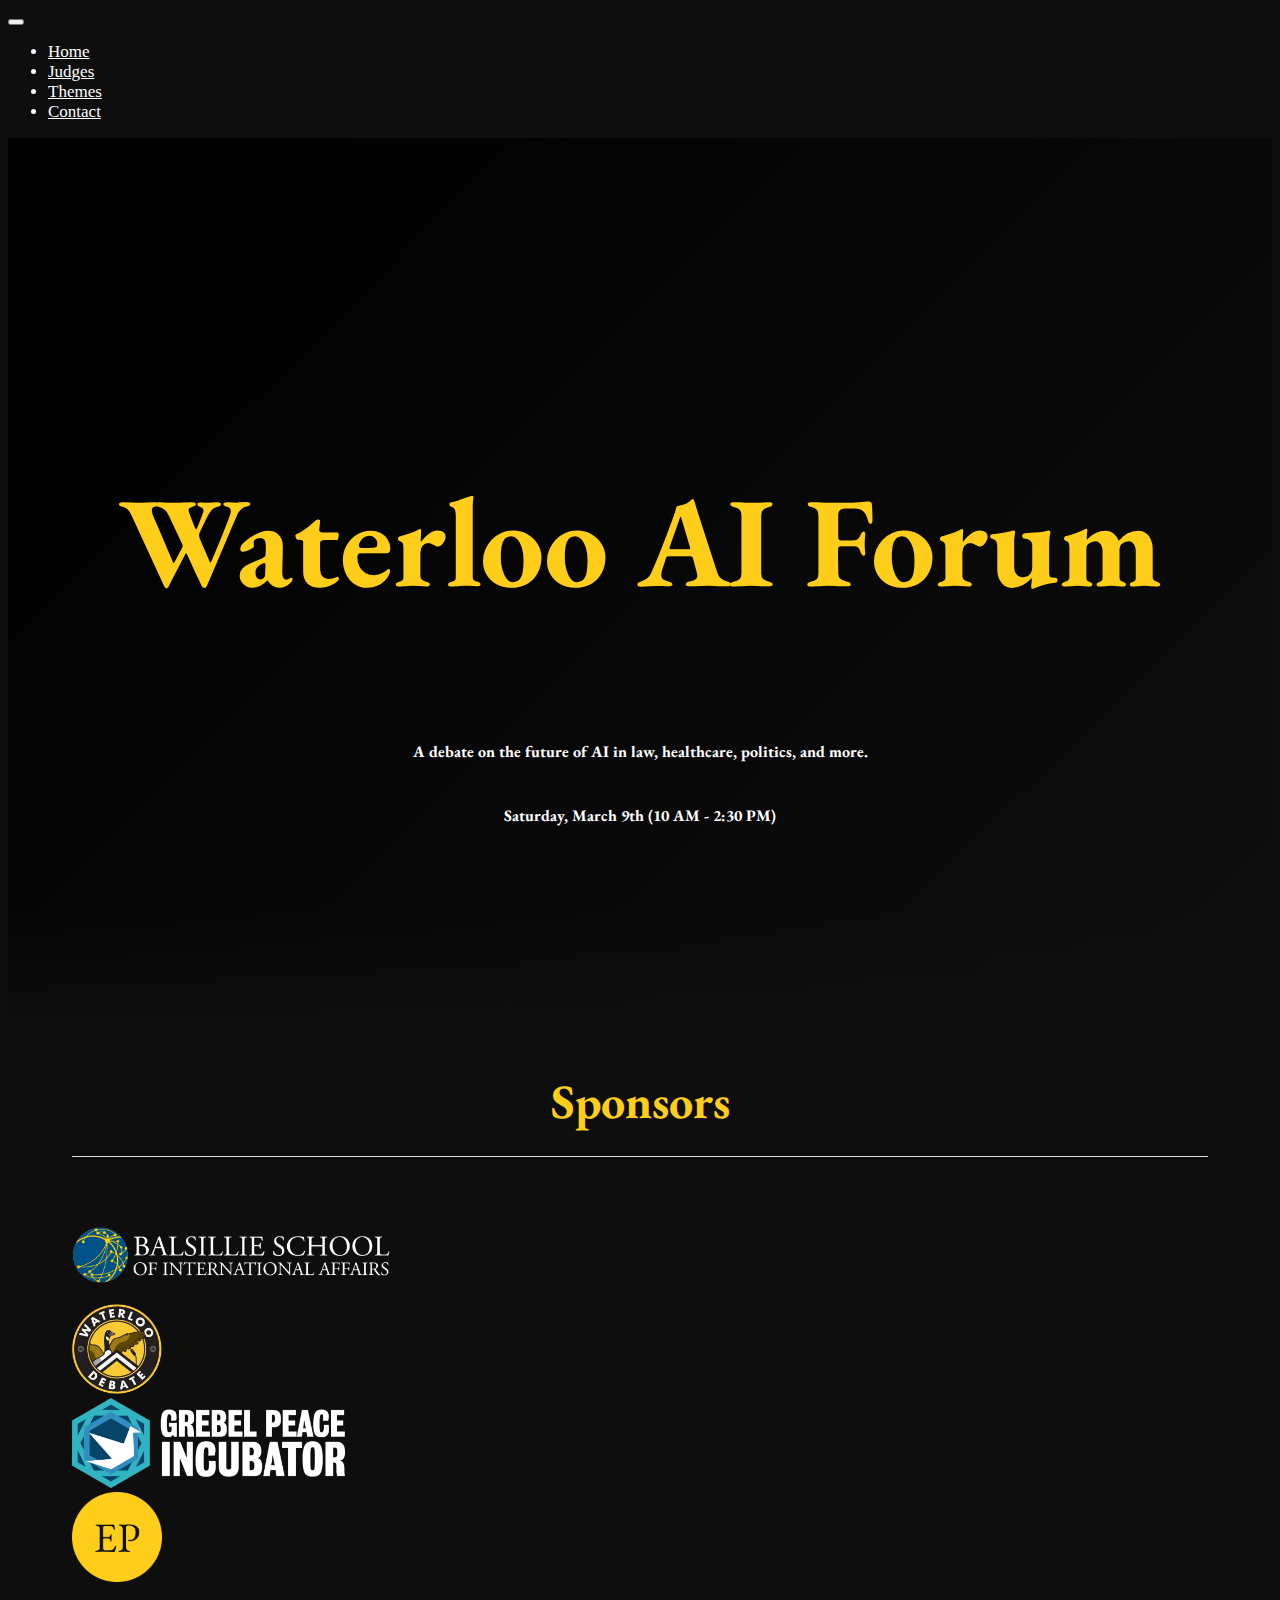
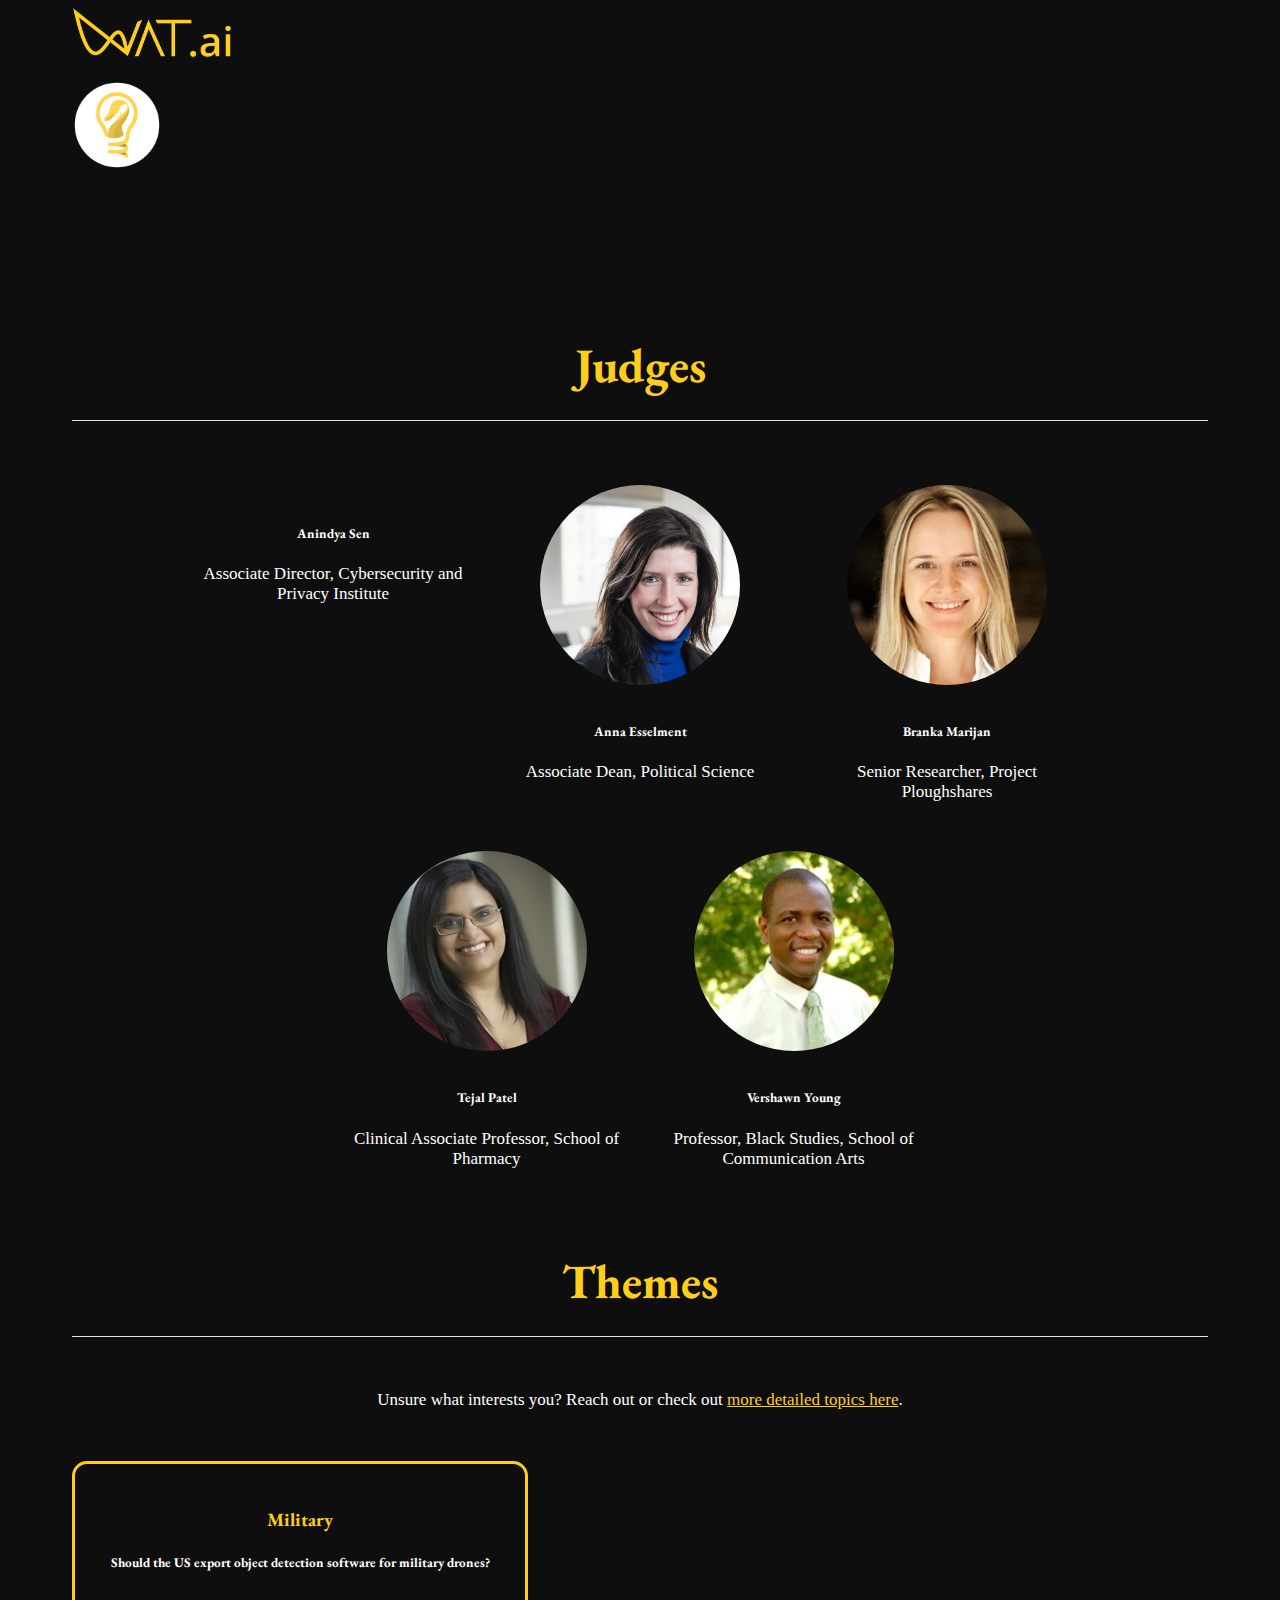
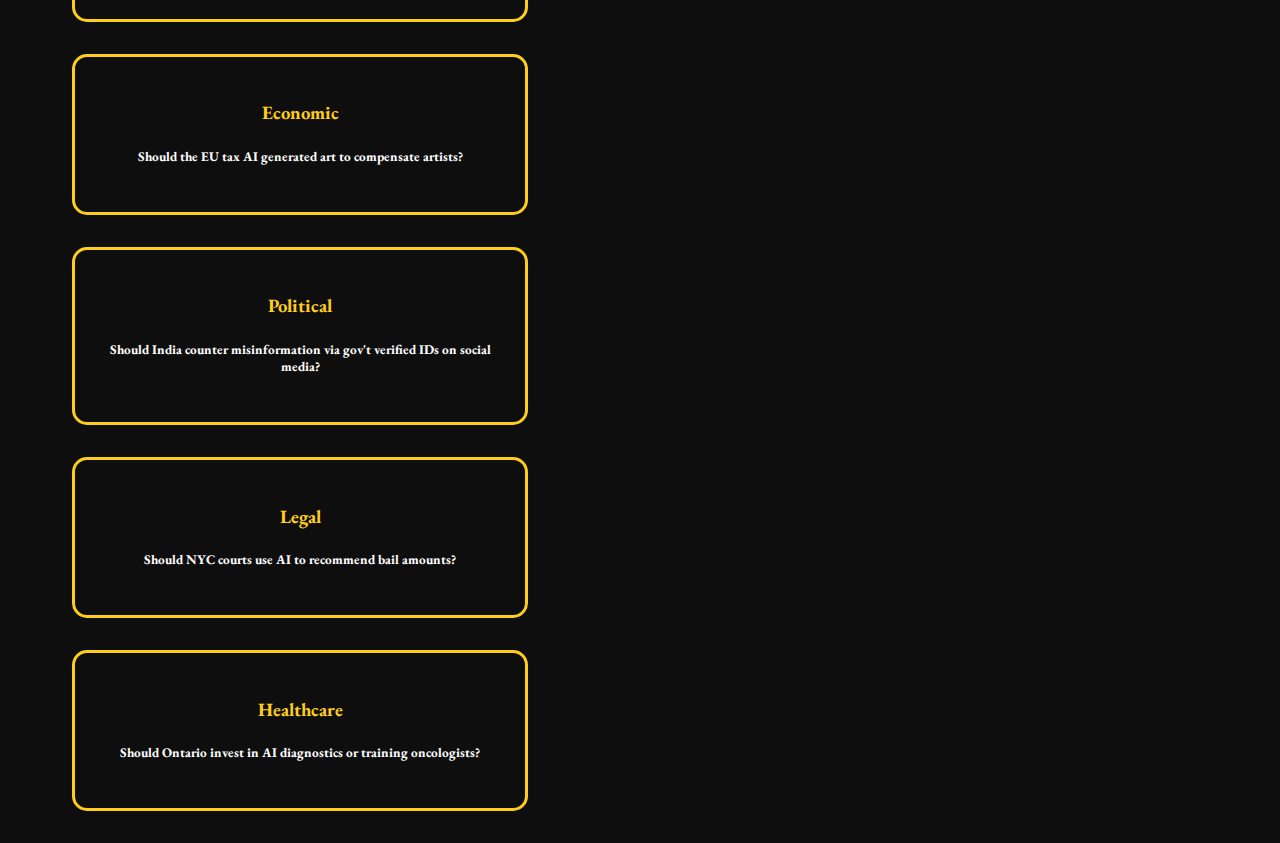
==== commit a7dedf28: "added spring applications" ====
--- a/waterloo-ai-forum/index.html
+++ b/waterloo-ai-forum/index.html
@@ -67,10 +67,6 @@
               <a class="nav-link" href="index.html#contact">Contact</a>
             </li>
           </ul>
-        </div>
-
-        <div class="d-flex cta-button">
-          <a href="https://airtable.com/appXEmxfJCv07xcim/shrdldCR9YzgxD0No" target="_blank" class="btn btn-accent-custom">Apply by March 8th</a>
         </div>
       </div>
     </nav>
